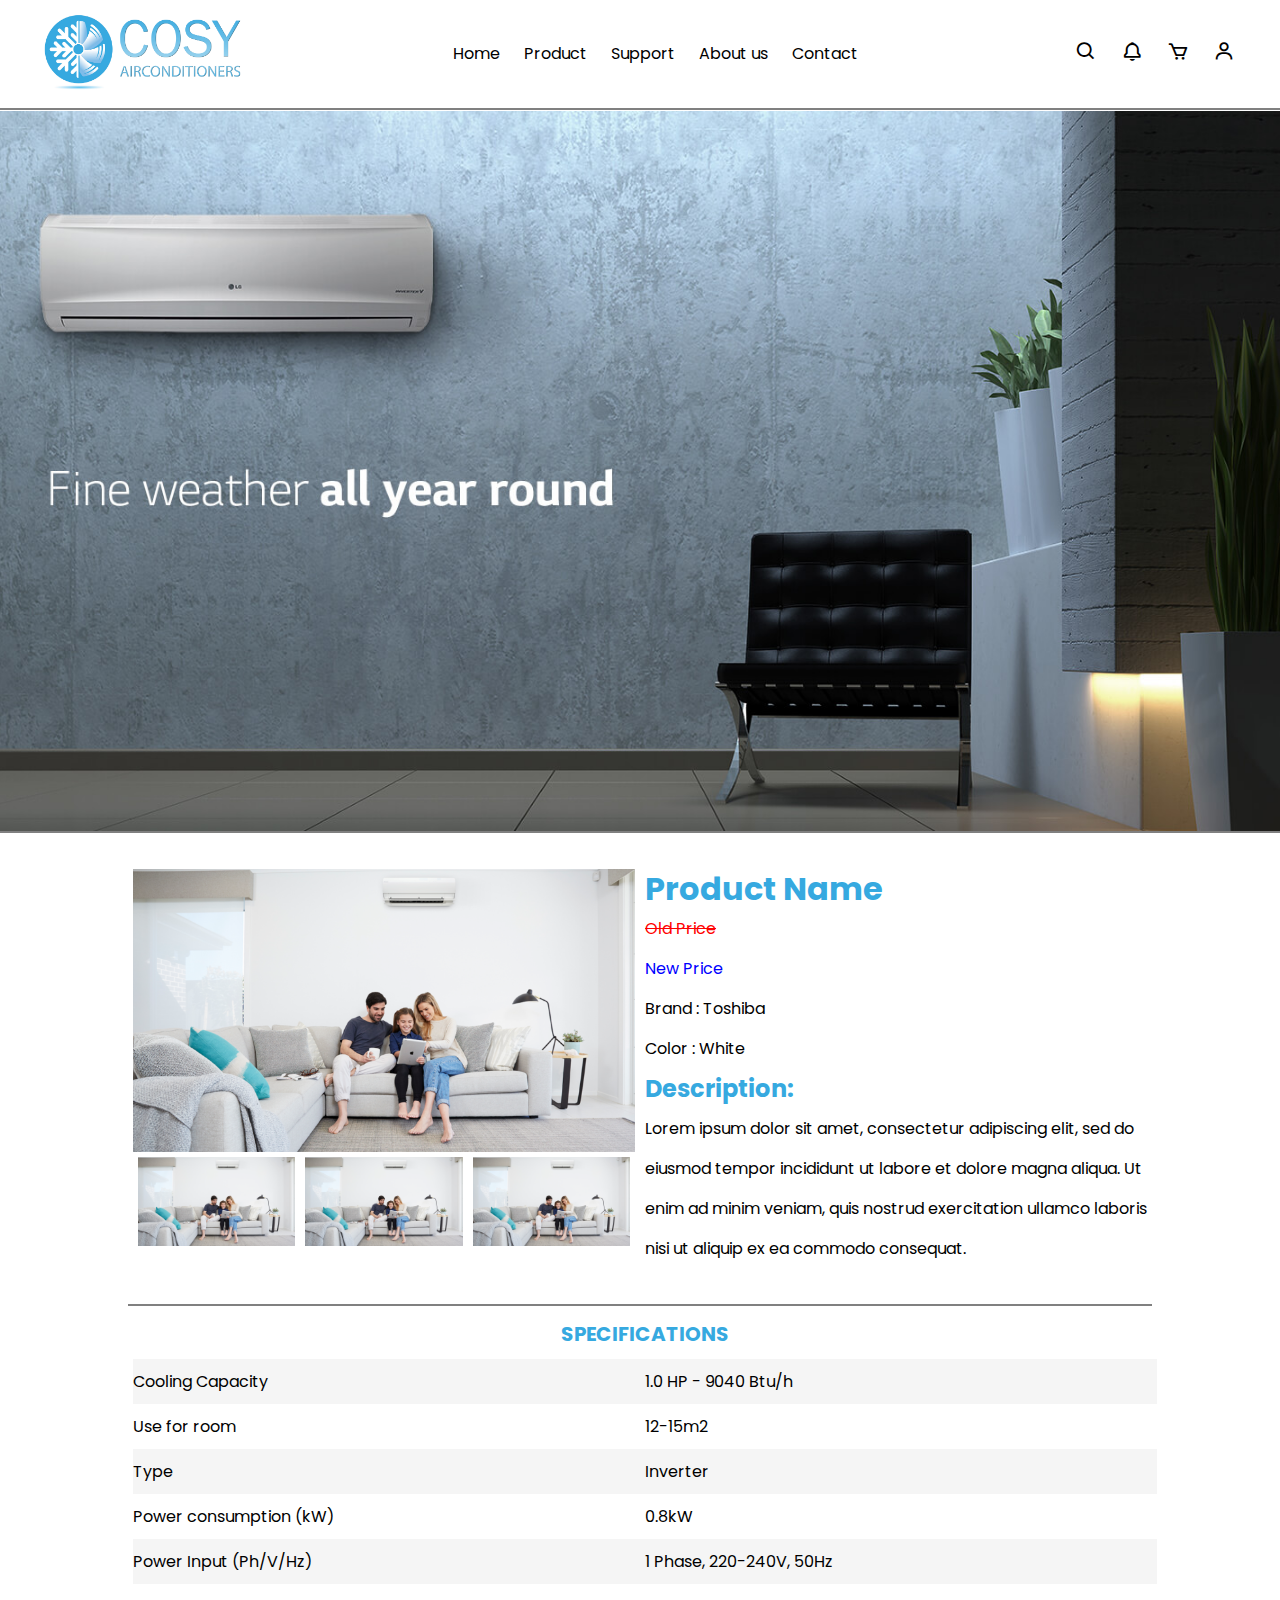
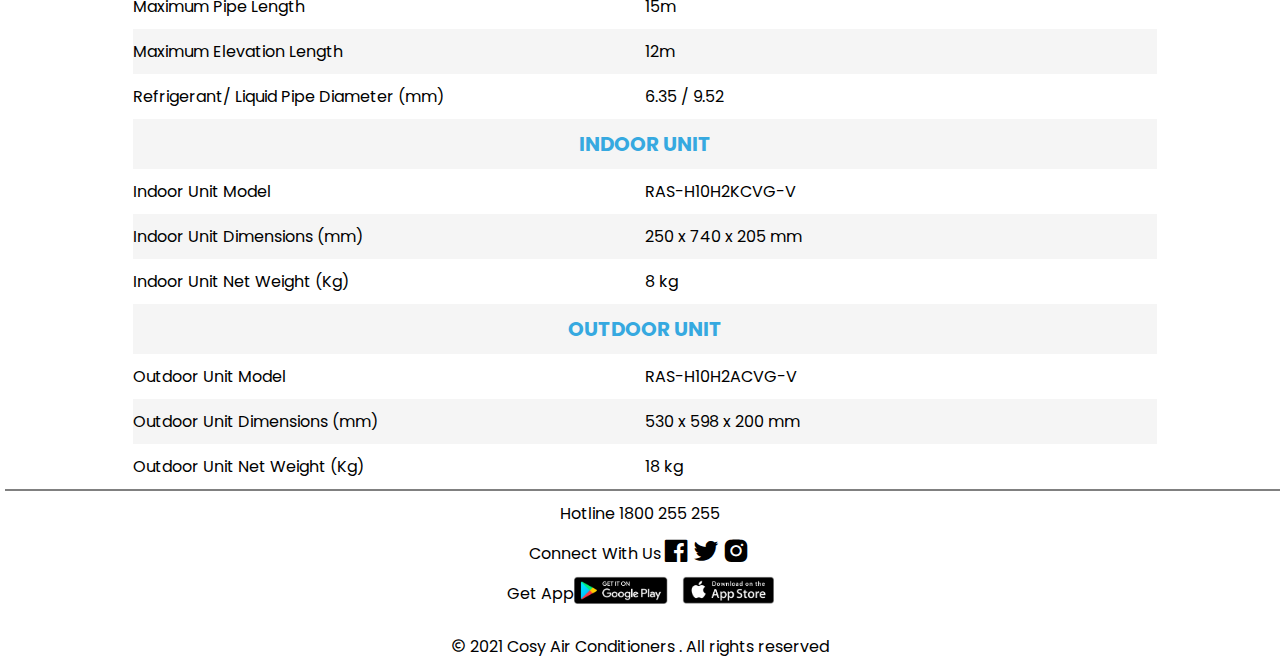
==== product.html @ 3d69ff16 "Project" ====
<!DOCTYPE html>
<html>
<head>
	<meta charset="utf-8">
	<meta name="viewport" content="width=device-width, initial-scale=1.0">
	<title>Ecommerce Website</title>
	<link rel="stylesheet" type="text/css" href="css/product.css">
	<link rel="preconnect" href="https://fonts.googleapis.com">
	<link rel="preconnect" href="https://fonts.gstatic.com" crossorigin>
	<link href="https://fonts.googleapis.com/css2?family=Poppins:wght@200;300;400;600&display=swap" rel="stylesheet">
	<link href='https://unpkg.com/boxicons@2.0.9/css/boxicons.min.css' rel='stylesheet'>
	<script src="https://code.jquery.com/jquery-3.6.0.min.js"
    integrity="sha256-/xUj+3OJU5yExlq6GSYGSHk7tPXikynS7ogEvDej/m4="
    crossorigin="anonymous"></script>
</head>
<body>
<!-- HEADER -->
<div class="container">
	<div class="navbar">
		<div class="logo">
			<a href="index.html"><img src="img/logo.jpg" width="230px"></a>
		</div>
		<nav>
			<ul id="nav-list">
				<li><a href="index.html">Home</a></li>
				<li><a href="#Product">Product</a>
					<ul class="sub-menu">
						<li><a href="#">Toshiba</a></li>
						<li><a href="#">LG</a></li>
						<li><a href="#">Panasonic</a></li>
						<li><a href="#">Sharp</a></li>
						<li><a href="#">Casper</a></li>
					</ul>
				</li>
				<li><a href="#Support">Support</a></li>
				<li><a href="#About us">About us</a></li>
				<li><a href="#Contact">Contact</a></li>
			</ul>
		</nav>
		<div class="icons">
				<a href="#" class="bx bx-search" id="search-btn"></a>
				<a href="#" class="bx bx-bell" id="bell-btn"></a>
				<a href="#" class="bx bx-cart" id="cart-btn" onclick="carttoggle()"></a>
				<a href="#" class="bx bx-user" id="user-btn"></a>
				<a href="#" class="bx bx-menu" id="menu-btn" onclick="menutoggle()"></a>
		</div>
	</div>
	<div class="cart-item-container">
		<div id="cart-item">
			<div class="item">
				<a href="#" class='bx bx-x'></a>
				<img src="img/Airbg.png" width="200px">
				<div class="content">
					<h3>Product</h3>
					<div class="price">15$</div>
				</div>
			</div>
			<div class="item">
				<a href="#" class='bx bx-x'></a>
				<img src="img/Airbg.png" width="200px">
				<div class="content">
					<h3>Product</h3>
					<div class="price">15$</div>
				</div>
			</div>
			<div class="item">
				<a href="#" class='bx bx-x'></a>
				<img src="img/Airbg.png" width="200px">
				<div class="content">
					<h3>Product</h3>
					<div class="price">15$</div>
				</div>
			</div>
			<div class="check-now">
				<button class="btn">Check now</button>
			</div>
		</div>
	</div>
</div>
	<div class="navsearch">
		<div class="search-form">
			<input type="search" id="search-box" placeholder="Search here...">
			<label for="search-box" class="bx bx-search" ></label>
		</div>
	</div>
<!-- END HEADER -->

<!-- PRODUCT DETAILS -->
<div class="img-bg"></div>
<div class="product-container">
	<div class="product-left">
		<div class="product-img">
			<div class="img-show">
				<img src="img/Airbg.png" alt="ac img">
				<img src="img/Airbg.png" alt="ac img">
				<img src="img/Airbg.png" alt="ac img">
				<img src="img/Airbg.png" alt="ac img">
			</div>
		</div>
		<div class="img-select">
			<div class="img-item">
				<a href="#" data-id = "1">
					<img src="img/Airbg.png" alt="ac image">
				</a>
			</div>
			<div class="img-item">
				<a href="#" data-id = "2">
					<img src="img/Airbg.png" alt="ac image">
				</a>
			</div>
			<div class="img-item">
				<a href="#" data-id = "3">
					<img src="img/Airbg.png" alt="ac image">
				</a>
			</div>
		</div>
	</div>
	<div class="product-right">
		<h1 class="product-title">Product Name</h1>
		<div class="product-price">
			<p class="last-price">Old Price</p>
			<p class="new-price">New Price</p>
			<p class="brand">Brand : Toshiba</p>
			<p class="color">Color : White</p>
		</div>
		<div class="product-details">
			<h2 class="description">Description:</h2>
			<p>Lorem ipsum dolor sit amet, consectetur adipiscing elit, sed do eiusmod tempor incididunt ut labore et dolore magna aliqua. Ut enim ad minim veniam, quis nostrud exercitation ullamco laboris nisi ut aliquip ex ea commodo consequat.</p>
		</div>
	</div>
	
</div>
<div class="table-details">
			<table>
			<tr>
				<th>Specifications</th>
			</tr>
			<tr>
				<td>Cooling Capacity</td>
				<td>1.0 HP - 9040 Btu/h</td>
			</tr>
			<tr>
				<td>Use for room</td>
				<td>12-15m2</td>
			</tr>
			<tr>
				<td>Type</td>
				<td>Inverter</td>
			</tr>
			<tr>
				<td>Power consumption (kW)</td>
				<td>0.8kW</td>
			</tr>
			<tr>
				<td>Power Input (Ph/V/Hz)</td>
				<td>1 Phase, 220-240V, 50Hz</td>
			</tr>
			<tr>
				<td>Maximum Pipe Length</td>
				<td>15m</td>
			</tr>
			<tr>
				<td>Maximum Elevation Length</td>
				<td>12m</td>
			</tr>
			<tr>
				<td>Refrigerant/ Liquid Pipe Diameter (mm)</td>
				<td>6.35 / 9.52</td>
			</tr>
			<tr>
				<th>Indoor unit</th>
			</tr>
			<tr>
				<td>Indoor Unit Model</td>
				<td>RAS-H10H2KCVG-V</td>
			</tr>
			<tr>
				<td>Indoor Unit Dimensions (mm)</td>
				<td>250 x 740 x 205 mm</td>
			</tr>
			<tr>
				<td>Indoor Unit Net Weight (Kg)</td>
				<td>8 kg</td>
			</tr>
			<tr>
				<th>Outdoor unit</th>
			</tr>
			<tr>
				<td>Outdoor Unit Model</td>
				<td>RAS-H10H2ACVG-V</td>
			</tr>
			<tr>
				<td>Outdoor Unit Dimensions (mm)</td>
				<td>530 x 598 x 200 mm</td>
			</tr>
			<tr>
				<td>Outdoor Unit Net Weight (Kg)</td>
				<td>18 kg</td>
			</tr>
		</table>
	</div>
<!-- END PRODUCT DETAILS -->

<!-- FOOTER -->
<div class="footer-container">
	<div class="footer">
		<div class="footer-content">
			<div class="footer-item">
				<div class="f-item">
					<span>Hotline  <a href="#">1800 255 255</a></span>
				</div>
				<div class="f-item">
					<span>Connect With Us  </span>
					<a href="#"><i class='bx bxl-facebook-square'></i></a>
					<a href="#"><i class='bx bxl-twitter'></i></a>
					<a href="#"><i class='bx bxl-instagram-alt' ></i></a>
				</div>
				<div class="f-item">
					<span>Get App   </span>
					<a href="#"><img src="img/dowload.png" width="200px"></a>
				</div>
			</div>
			<div class="footer-text">
				<span><i class='bx bx-copyright' ></i> 2021 Cosy Air Conditioners . All rights reserved</span>
			</div>
		</div>
	</div>
</div>
<!-- END FOOTER -->
<script src="js/script.js"></script>
</body>
</html>
---- css/product.css ----
*{
	margin: 0;
	padding: 0;
	box-sizing: border-box;
	font-family: "Poppins",sans-serif;
}

/*Navigation*/
.navbar{
	display: flex;
	align-items: center;
	justify-content: space-between;
}
nav ul{
	display: inline-block;
	/*list-style: none;*/
	align-items: center;
}
nav ul li{
	position: relative;
	display: inline-block;
	margin-right: 20px;
	height: 68px;
}
nav ul li a{
	text-decoration: none;
	color: #000;

}
nav ul li a:hover{
	/*border-bottom: 1px solid #36a9e0;
	padding-bottom: 2px;*/
	color: #36a9e0;
}
nav #nav-list li{
	position: relative;
}
nav #nav-list li .sub-menu{
	position: absolute;
	top: 68px;
	left: 0;
	background: whitesmoke;
	display: none;
}
nav #nav-list li:hover > .sub-menu{
	display:inline-block;
}
nav ul li .sub-menu li{
	height: 30px;
}
.container{
	max-width: 100%;
	/*margin:  auto;*/
	padding-left: 25px;
	padding-right: 25px;
	box-shadow: 0px 2px 0px 0px grey;
}
.navbar .icons a{
	display: inline-block;
	margin-right: 20px;
	text-decoration: none;
	color: #000;
}
.navbar .icons a:hover{
	color: #36a9e0;
}
.bx{
	font-size: 22px;
}
#menu-btn{
	display: none;
}
/*End Navigation*/

/*Search box*/
.navsearch{
	display: none;
}
.search-form{
	display: flex;
	width: 50%;
	height: 35px;
	align-items: center;
	margin: auto;
	margin-top: 5px;
	background: whitesmoke;
	border-radius: 30px;
}
.search-form input{
	height: 100%;
	width: 100%;
	font-size: 15px;
	padding: 15px;
	text-transform: none;
}
.search-form label{
	cursor: pointer;
	margin-right: 15px;
	font-size: 25px;
}
.search-form label:hover{
	color: #36a9e0;
}

#search-box{
	border: none;
	height: 30px;
	border-radius: 30px;
	background: whitesmoke;
	outline: none;
}
/*End search box*/

/*Cart item*/
.cart-item-container{
	width: 300px;
	position: absolute;
	top: 110px;
	right: 0px;
	background: whitesmoke;
}
.cart-item-container #cart-item{
	position: relative;
	display: block;
	align-items: center;
	overflow: hidden;
	transition: max-height 0.5s;
}
.cart-item-container #cart-item img{
	width: 215px;
	margin: 2px 0;
}
.item{
	display: flex;
	justify-content: center;
	align-items: center;
	cursor: pointer;
	position: relative;
}
.item .bx-x{
	position: absolute;
	top: 2px; right: 5px;
	color: #000000;
	text-decoration: none;
	font-size: 24px;
}
.item .bx-x:hover{
	color: #36a9e0;
}
.check-now{
	text-align: center;
	margin: 0 0 5px 0;
}
.check-now .btn{
	font-size: 15px;
	background: whitesmoke;
	cursor: pointer;
	width: 97%;
}
.check-now .btn:hover{
	color: #36a9e0;
}
/*End cart item*/

/*PRODUCT DETAILS*/
.product-container{
	width: 80%;
	display: flex;
	justify-content: space-between;
	margin: 0 auto;
	box-shadow: 0px 2px 0px 0px grey;
	padding: 30px 0px;
}
.img-bg{
	min-height: 80vh;
	background: url("../img/Bg1.jpg");
	background-size: cover;
	background-position: center;
	margin: 3px 0px;
	box-shadow: 0px 2px 0px 0px grey;
}
.product-left{
	width: 50%;
	margin: 5px;
}
.product-left img{
	width: 100%;
	display: block;
}
.product-left .product-img{
	overflow: hidden;
}
.product-left .product-img .img-show{
	display: flex;
	width: 100%;
	transition: all 0.5s ease;
}
.img-show img{
	min-width: 100%;
}
.img-select{
	display: flex;
}
.img-select .img-item{
	margin: 5px;
}
.img-select .img-item:hover{
	opacity: 0.7;
}
.product-right{
	width: 50%;
	line-height: 40px;
	margin:5px;
}
.product-right .product-title{
	color: #36a9e0;
}
.product-right .description{
	color: #36a9e0;
}
.last-price{
	text-decoration: line-through;
	color: red;
}
.new-price{
	color: blue;
}
.table-details {
	display: flex;
	width: 100%;
	justify-content: center;
	margin: 5px;
	box-shadow: 0px 2px 0px 0px grey;
}
table {
  border-collapse: collapse;
  width: 80%;
}
tr{
	display: flex;
	justify-content: space-between;
}
th{
	font-size: 20px;
	width: 80%;
	padding: 10px 0px;
	margin: 0 auto;
	color:  #36a9e0;
	text-transform: uppercase;
}
td{
		display: block;
		width: 80%;	
  	text-align: left;
  	padding: 10px 0px;
}
tr:nth-child(even) {
  background-color: whitesmoke;
}
/*END PRODUCT DETAILS*/
/*FOOTER*/
.footer{
	display: inline-block;
	width: 100%;
}
.f-item{
	display: flex;
	height: 40px;
	align-items: center;
	justify-content: center;
}
.f-item a{
	text-decoration: none;
	color: #000000;
}
.f-item a:hover{
	color:#36a9e0 ;
}
.f-item i{
	font-size: 30px;
}
.footer-text{
	align-items: center;
	text-align: center;
	margin-top: 20px;
}
.footer-text i{
	font-size: 15px;
}
/*END FOOTER*/
/*Media queries*/
@media only screen and (max-width: 992px){
	.logo img{
		width: 140px;
	}
	nav ul{
		font-size: 15px;
	}
	nav #nav-list li .sub-menu{
		top: 48px;
	}
	.navbar .icons a{
		font-size: 18px;
	}
	.cart-item-container{
		margin-top: -40px;
		max-width: 220px;
	}
	.cart-item-container #cart-item img{
		width: 160px;
	}
	.item h3{
		font-size: 13px;
	}
	.home{
		background-position: right;
		justify-content: center;
		text-align: center;
	}
	.home .content h1{
		font-size: 70px;
	}
	.home .content p{
		font-size: 50px;
		padding-right: 60px;
	}
	.check-now .btn{
		font-size: 13px;
	}
	.contact-container{
		width: 60%;
	}
	.contact-box{
		display: inline-block;
	}
	.product-container{
		display: flex;
		flex-direction: column;
	}
	.product-left{
		width: 100%;
	}
	.product-right{
		width: 100%;
	}
	.img-bg{
		background-position: left;
		margin-top: 5px;
	}
}
@media only screen and (max-width: 768px){
	#menu-btn{
		display: inline-block;
	}
	nav ul{
		position: absolute;
		top:70px;
		right: 0;
		background: whitesmoke;
		width: 100%;
		height: 100vh;
		text-align: center;
		overflow: hidden;
		transition: max-height 0.5s;
	}
	nav ul li{
		display: block;
		margin-top: 5px;
		height: auto;
	}
	.cart-item-container{
		margin-top: -40px;
		max-width: 190px;
	}
	.cart-item-container #cart-item img{
		width: 143px;
	}
	.item h3{
		font-size: 10px;
	}
	.home{
		background-position: right;
		justify-content: center;
		text-align: center;
	}
	.home .content h1{
		font-size: 50px;
	}
	.home .content p{
		font-size: 30px;
		padding-right: 60px;
	}
	.check-now .btn{
		font-size: 12px;
	}
	.contact-container{
		width: 60%;
	}
	.contact-container h1{
		display: flex;
		text-align: center;
		justify-content: center;
	}
	.contact-box{
		display: inline-block;
	}
	.product-container{
		display: flex;
		flex-direction: column;
	}
	.product-left{
		width: 100%;
	}
	.product-right{
		width: 100%;
	}
/*End media query*/
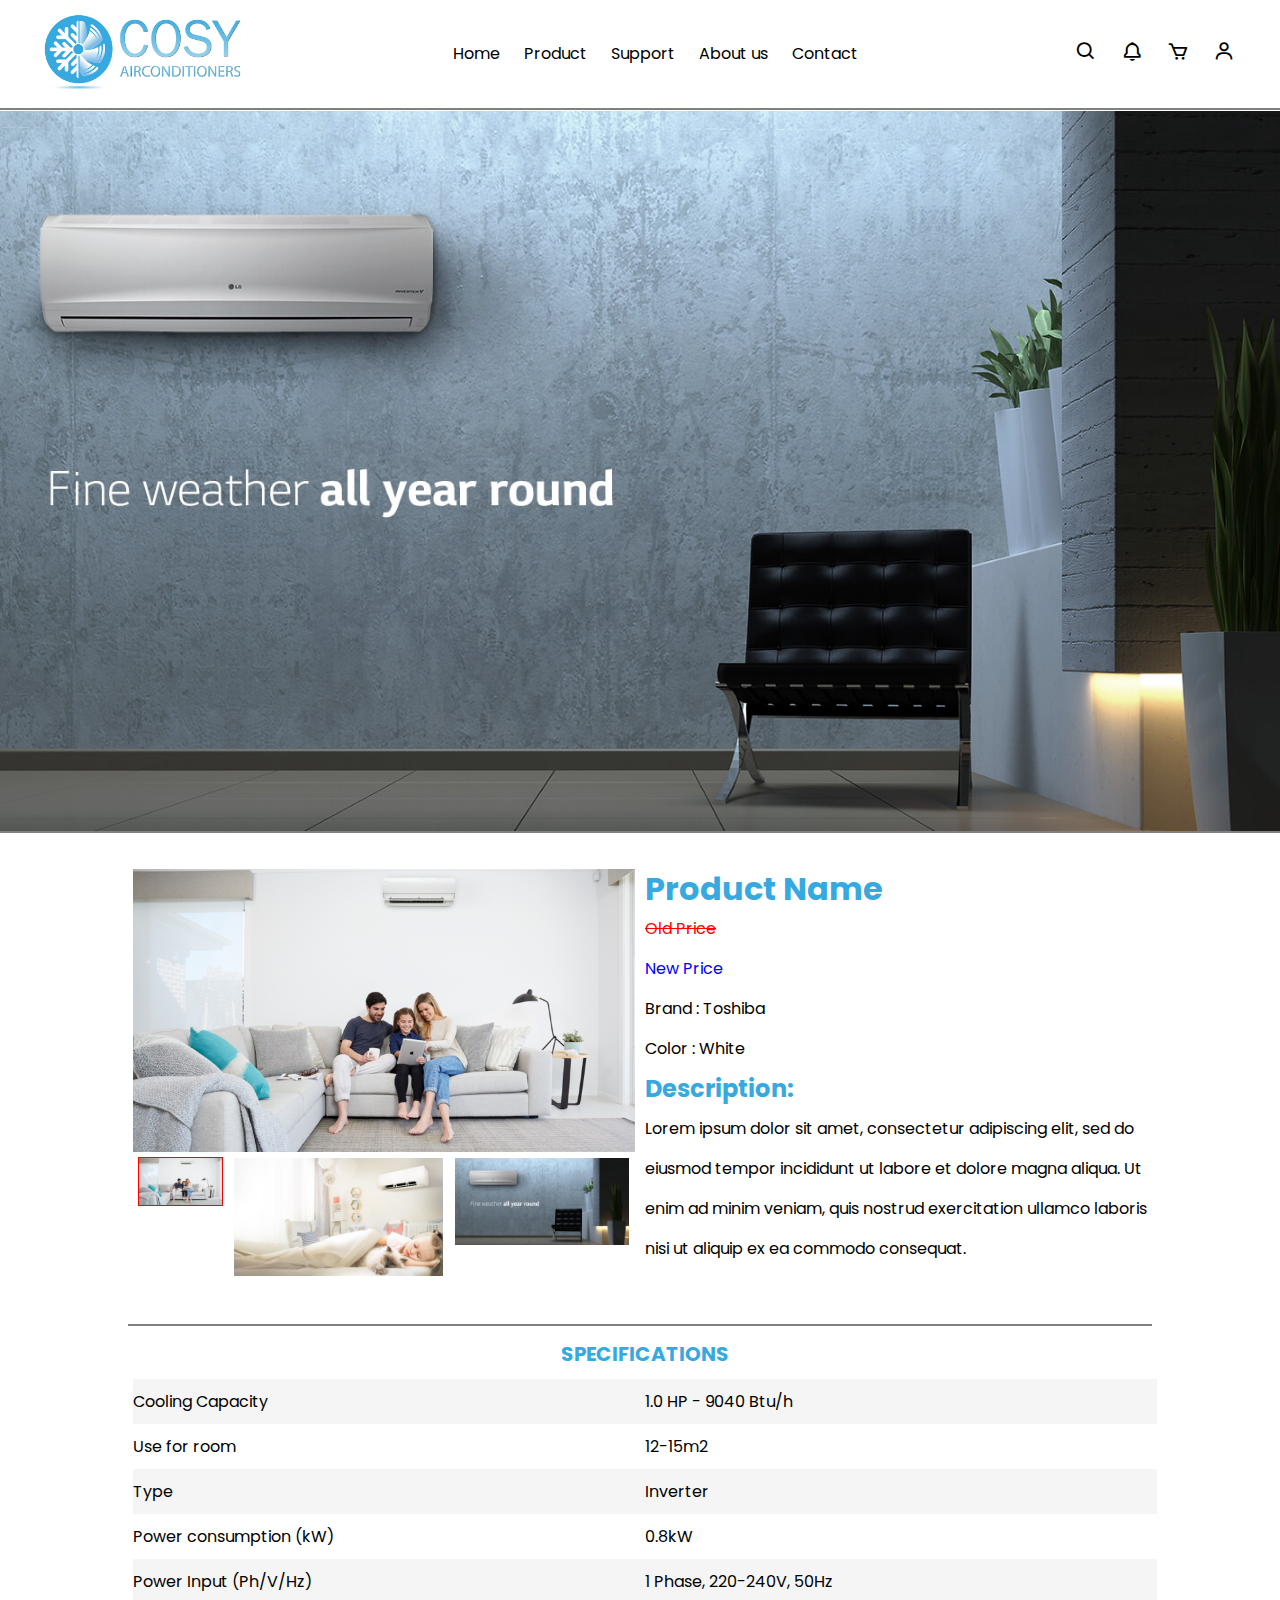
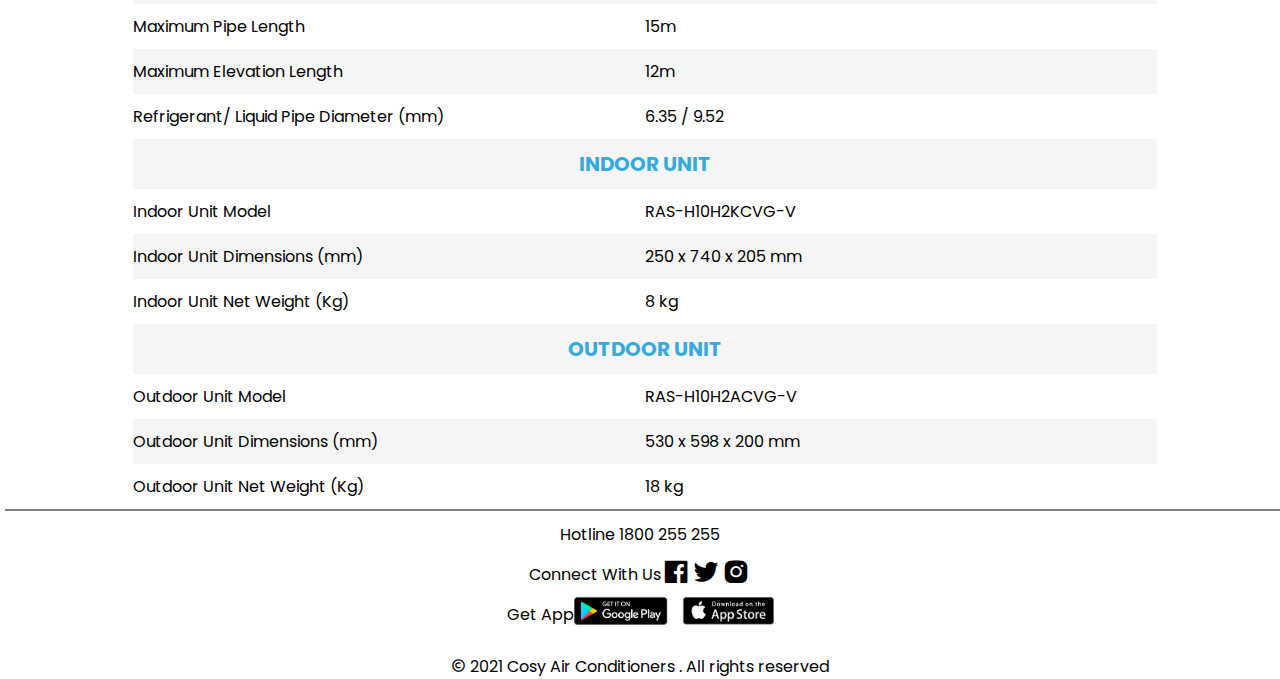
==== commit 93c3aa8f: "JS" ====
--- a/product.html
+++ b/product.html
@@ -91,26 +91,23 @@
 	<div class="product-left">
 		<div class="product-img">
 			<div class="img-show">
-				<img src="img/Airbg.png" alt="ac img">
-				<img src="img/Airbg.png" alt="ac img">
-				<img src="img/Airbg.png" alt="ac img">
-				<img src="img/Airbg.png" alt="ac img">
+				<img class="image-showing" src="img/Airbg.png" alt="ac img">
 			</div>
 		</div>
 		<div class="img-select">
 			<div class="img-item">
-				<a href="#" data-id = "1">
+				<a class="img-item-link active" href="#" data-id = "1">
 					<img src="img/Airbg.png" alt="ac image">
 				</a>
 			</div>
 			<div class="img-item">
-				<a href="#" data-id = "2">
-					<img src="img/Airbg.png" alt="ac image">
+				<a class="img-item-link" href="#" data-id = "2">
+					<img src="img/Bg.jpg" alt="ac image">
 				</a>
 			</div>
 			<div class="img-item">
-				<a href="#" data-id = "3">
-					<img src="img/Airbg.png" alt="ac image">
+				<a class="img-item-link" href="#" data-id = "3">
+					<img src="img/Bg1.jpg" alt="ac image">
 				</a>
 			</div>
 		</div>
@@ -128,7 +125,7 @@
 			<p>Lorem ipsum dolor sit amet, consectetur adipiscing elit, sed do eiusmod tempor incididunt ut labore et dolore magna aliqua. Ut enim ad minim veniam, quis nostrud exercitation ullamco laboris nisi ut aliquip ex ea commodo consequat.</p>
 		</div>
 	</div>
-	
+
 </div>
 <div class="table-details">
 			<table>
@@ -229,4 +226,4 @@
 <!-- END FOOTER -->
 <script src="js/script.js"></script>
 </body>
-</html>+</html>
--- a/css/product.css
+++ b/css/product.css
@@ -204,6 +204,13 @@
 .img-select .img-item{
 	margin: 5px;
 }
+.img-item-link {
+    border: 1px solid transparent;
+    display: inline-block;
+}
+.img-item-link.active {
+    border-color: red;
+}
 .img-select .img-item:hover{
 	opacity: 0.7;
 }
@@ -250,7 +257,7 @@
 }
 td{
 		display: block;
-		width: 80%;	
+		width: 80%;
   	text-align: left;
   	padding: 10px 0px;
 }
@@ -414,4 +421,4 @@
 	.product-right{
 		width: 100%;
 	}
-/*End media query*/+/*End media query*/
